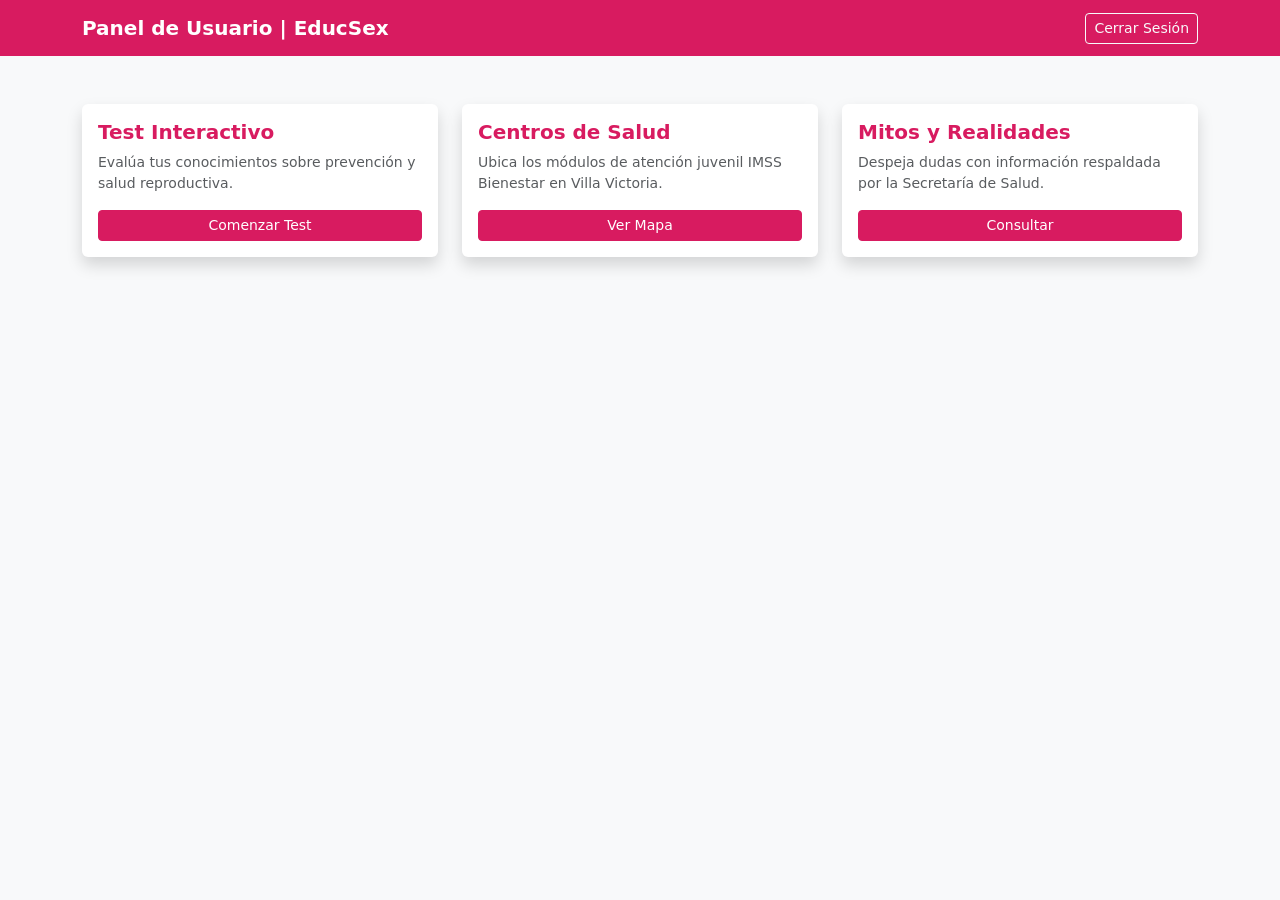
==== dashboard_usuario.html @ 60217173 "Primer commit" ====
<!DOCTYPE html>
<html lang="es">
<head>
    <meta charset="UTF-8">
    <meta name="viewport" content="width=device-width, initial-scale=1.0">
    <title>Panel de Usuario - EducSex</title>
    <link href="https://cdn.jsdelivr.net/npm/bootstrap@5.3.0/dist/css/bootstrap.min.css" rel="stylesheet">
    <link rel="stylesheet" href="assets/css/styles.css">
</head>
<body class="bg-light">

    <nav class="navbar navbar-dark bg-primary-custom">
        <div class="container">
            <span class="navbar-brand fw-bold">Panel de Usuario | EducSex</span>
            <a href="index.html" class="btn btn-outline-light btn-sm">Cerrar Sesión</a>
        </div>
    </nav>

    <div class="container py-5">
        <div class="row">
            <div class="col-md-4 mb-4">
                <div class="card shadow border-0 p-3">
                    <h5 class="fw-bold text-custom">Test Interactivo</h5>
                    <p class="text-muted small">Evalúa tus conocimientos sobre prevención y salud reproductiva.</p>
                    <button class="btn btn-primary-custom btn-sm">Comenzar Test</button>
                </div>
            </div>
            <div class="col-md-4 mb-4">
                <div class="card shadow border-0 p-3">
                    <h5 class="fw-bold text-custom">Centros de Salud</h5>
                    <p class="text-muted small">Ubica los módulos de atención juvenil IMSS Bienestar en Villa Victoria.</p>
                    <button class="btn btn-primary-custom btn-sm">Ver Mapa</button>
                </div>
            </div>
            <div class="col-md-4 mb-4">
                <div class="card shadow border-0 p-3">
                    <h5 class="fw-bold text-custom">Mitos y Realidades</h5>
                    <p class="text-muted small">Despeja dudas con información respaldada por la Secretaría de Salud.</p>
                    <button class="btn btn-primary-custom btn-sm">Consultar</button>
                </div>
            </div>
        </div>
    </div>

    <script src="https://cdn.jsdelivr.net/npm/bootstrap@5.3.0/dist/js/bootstrap.bundle.min.js"></script>
</body>
</html>
---- assets/css/styles.css ----
:root {
    --primary-pink: #d81b60;
    --soft-pink: #f8bbd0;
    --rose-gold: #b76e79;
    --dark-bg: #880e4f;
}

.bg-primary-custom {
    background-color: var(--primary-pink) !important;
}

.text-custom {
    color: var(--primary-pink);
}

.btn-primary-custom {
    background-color: var(--primary-pink);
    border-color: var(--primary-pink);
    color: white;
}

.btn-primary-custom:hover {
    background-color: var(--dark-bg);
    border-color: var(--dark-bg);
    color: white;
}

.hero-section {
    background: linear-gradient(135deg, var(--primary-pink), var(--rose-gold));
}
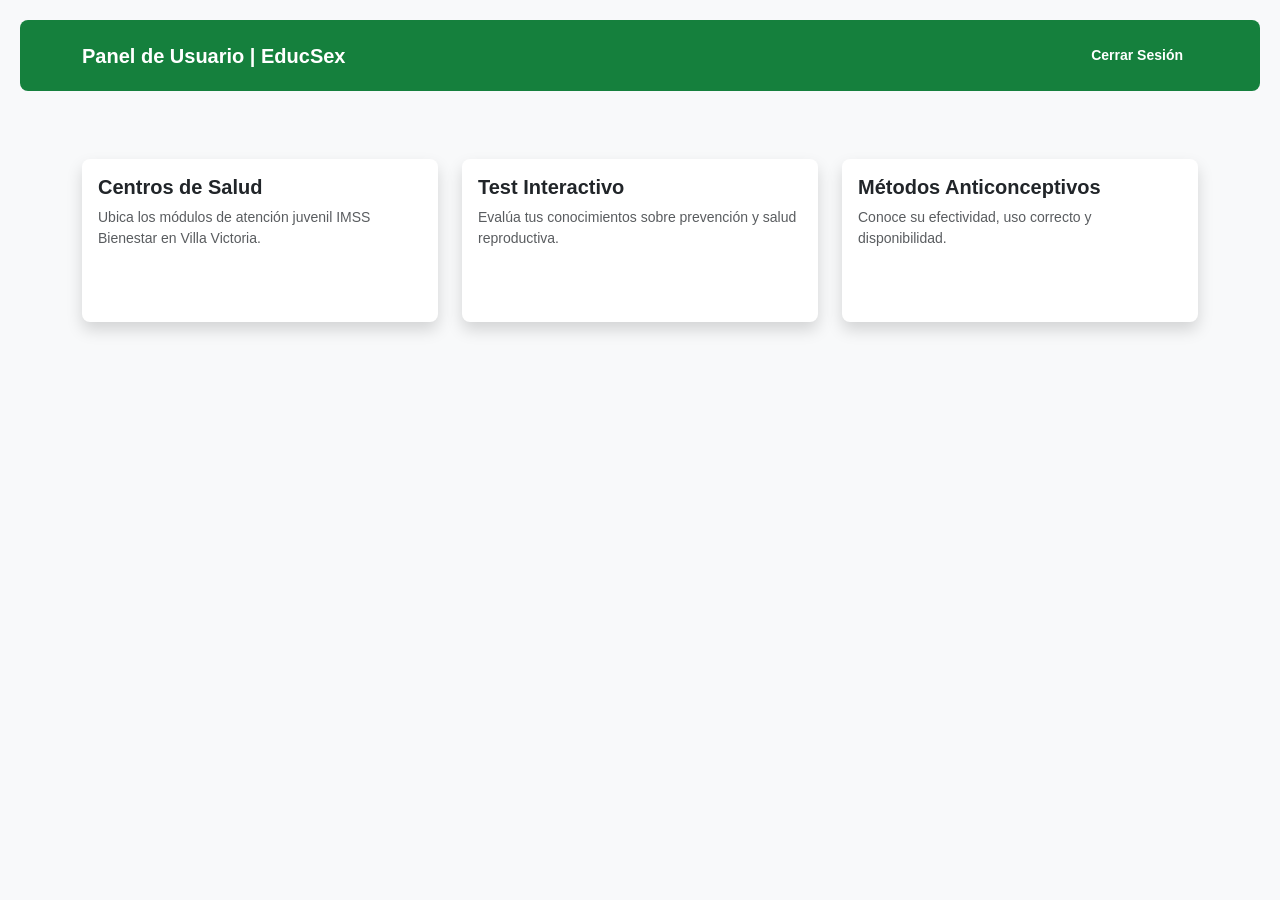
==== commit faa4f48d: "actualizacion de archivos" ====
--- a/dashboard_usuario.html
+++ b/dashboard_usuario.html
@@ -4,11 +4,13 @@
     <meta charset="UTF-8">
     <meta name="viewport" content="width=device-width, initial-scale=1.0">
     <title>Panel de Usuario - EducSex</title>
+    <!-- Bootstrap CSS CDN -->
     <link href="https://cdn.jsdelivr.net/npm/bootstrap@5.3.0/dist/css/bootstrap.min.css" rel="stylesheet">
     <link rel="stylesheet" href="assets/css/styles.css">
 </head>
 <body class="bg-light">
 
+    <!-- Navbar Superior -->
     <nav class="navbar navbar-dark bg-primary-custom">
         <div class="container">
             <span class="navbar-brand fw-bold">Panel de Usuario | EducSex</span>
@@ -16,8 +18,20 @@
         </div>
     </nav>
 
+    <!-- Contenido Principal del Dashboard -->
     <div class="container py-5">
         <div class="row">
+            
+            <!-- Tarjeta 1: Centros de Salud -->
+            <div class="col-md-4 mb-4">
+                <div class="card shadow border-0 p-3">
+                    <h5 class="fw-bold text-custom">Centros de Salud</h5>
+                    <p class="text-muted small">Ubica los módulos de atención juvenil IMSS Bienestar en Villa Victoria.</p>
+                    <button class="btn btn-primary-custom btn-sm">Ver Mapa</button>
+                </div>
+            </div>
+
+            <!-- Tarjeta 2: Test Interactivo -->
             <div class="col-md-4 mb-4">
                 <div class="card shadow border-0 p-3">
                     <h5 class="fw-bold text-custom">Test Interactivo</h5>
@@ -25,23 +39,21 @@
                     <button class="btn btn-primary-custom btn-sm">Comenzar Test</button>
                 </div>
             </div>
+
+            <!-- Tarjeta 3: Métodos Anticonceptivos -->
             <div class="col-md-4 mb-4">
                 <div class="card shadow border-0 p-3">
-                    <h5 class="fw-bold text-custom">Centros de Salud</h5>
-                    <p class="text-muted small">Ubica los módulos de atención juvenil IMSS Bienestar en Villa Victoria.</p>
-                    <button class="btn btn-primary-custom btn-sm">Ver Mapa</button>
-                </div>
-            </div>
-            <div class="col-md-4 mb-4">
-                <div class="card shadow border-0 p-3">
-                    <h5 class="fw-bold text-custom">Mitos y Realidades</h5>
-                    <p class="text-muted small">Despeja dudas con información respaldada por la Secretaría de Salud.</p>
+                    <h5 class="fw-bold text-custom">Métodos Anticonceptivos</h5>
+                    <p class="text-muted small">Conoce su efectividad, uso correcto y disponibilidad.</p>
                     <button class="btn btn-primary-custom btn-sm">Consultar</button>
                 </div>
             </div>
+
         </div>
     </div>
 
+    <!-- Bootstrap JS -->
     <script src="https://cdn.jsdelivr.net/npm/bootstrap@5.3.0/dist/js/bootstrap.bundle.min.js"></script>
+    <script src="js/auth.js"></script>
 </body>
 </html>
--- a/assets/css/styles.css
+++ b/assets/css/styles.css
@@ -1,30 +1,133 @@
-:root {
-    --primary-pink: #d81b60;
-    --soft-pink: #f8bbd0;
-    --rose-gold: #b76e79;
-    --dark-bg: #880e4f;
+body {
+    font-family: Arial, sans-serif;
+    background-color: #f0fdf4;
+    color: #1f2937;
+    margin: 0;
+    padding: 20px;
 }
 
-.bg-primary-custom {
-    background-color: var(--primary-pink) !important;
+.hidden {
+    display: none !important;
 }
 
-.text-custom {
-    color: var(--primary-pink);
+/* Estilos del Login */
+.login-container {
+    display: flex;
+    justify-content: center;
+    align-items: center;
+    height: 80vh;
 }
 
-.btn-primary-custom {
-    background-color: var(--primary-pink);
-    border-color: var(--primary-pink);
+.login-card {
+    background: #ffffff;
+    padding: 30px;
+    border-radius: 8px;
+    box-shadow: 0 4px 6px rgba(0, 0, 0, 0.1);
+    width: 100%;
+    max-width: 400px;
+    border-top: 4px solid #16a34a;
+}
+
+.subtitle {
+    font-size: 13px;
+    color: #6b7280;
+    margin-bottom: 20px;
+}
+
+/* Estilos de la Aplicación */
+.app-container {
+    max-width: 800px;
+    margin: 0 auto;
+}
+
+.navbar {
+    background-color: #15803d;
+    color: white;
+    padding: 15px 20px;
+    border-radius: 8px;
+    display: flex;
+    justify-content: space-between;
+    align-items: center;
+    margin-bottom: 20px;
+}
+
+.navbar h1 {
+    font-size: 20px;
+    margin: 0;
+}
+
+.card {
+    background: #ffffff;
+    padding: 20px;
+    border-radius: 8px;
+    box-shadow: 0 2px 4px rgba(0, 0, 0, 0.05);
+    margin-bottom: 20px;
+    border-top: 4px solid #22c55e;
+}
+
+.admin-card {
+    border-top-color: #0d9488;
+    background-color: #f0fdfa;
+}
+
+.form-group {
+    margin-bottom: 15px;
+}
+
+label {
+    display: block;
+    font-weight: bold;
+    margin-bottom: 5px;
+    color: #166534;
+}
+
+input {
+    width: 100%;
+    padding: 10px;
+    border: 1px solid #bbf7d0;
+    border-radius: 4px;
+    box-sizing: border-box;
+}
+
+.btn {
+    padding: 10px 15px;
+    border: none;
+    border-radius: 4px;
+    font-weight: bold;
+    cursor: pointer;
     color: white;
 }
 
-.btn-primary-custom:hover {
-    background-color: var(--dark-bg);
-    border-color: var(--dark-bg);
-    color: white;
+.btn-primary {
+    background-color: #16a34a;
+    width: 100%;
 }
 
-.hero-section {
-    background: linear-gradient(135deg, var(--primary-pink), var(--rose-gold));
+.btn-primary:hover {
+    background-color: #15803d;
+}
+
+.btn-danger {
+    background-color: #dc2626;
+    font-size: 12px;
+}
+
+.btn-danger:hover {
+    background-color: #b91c1c;
+}
+
+.section-block {
+    margin-top: 15px;
+}
+
+.mitb-box {
+    background-color: #f7fee7;
+    padding: 15px;
+    border-radius: 6px;
+    border-left: 4px solid #16a34a;
+}
+
+.realidad {
+    color: #15803d;
+    margin-bottom: 0;
 }
